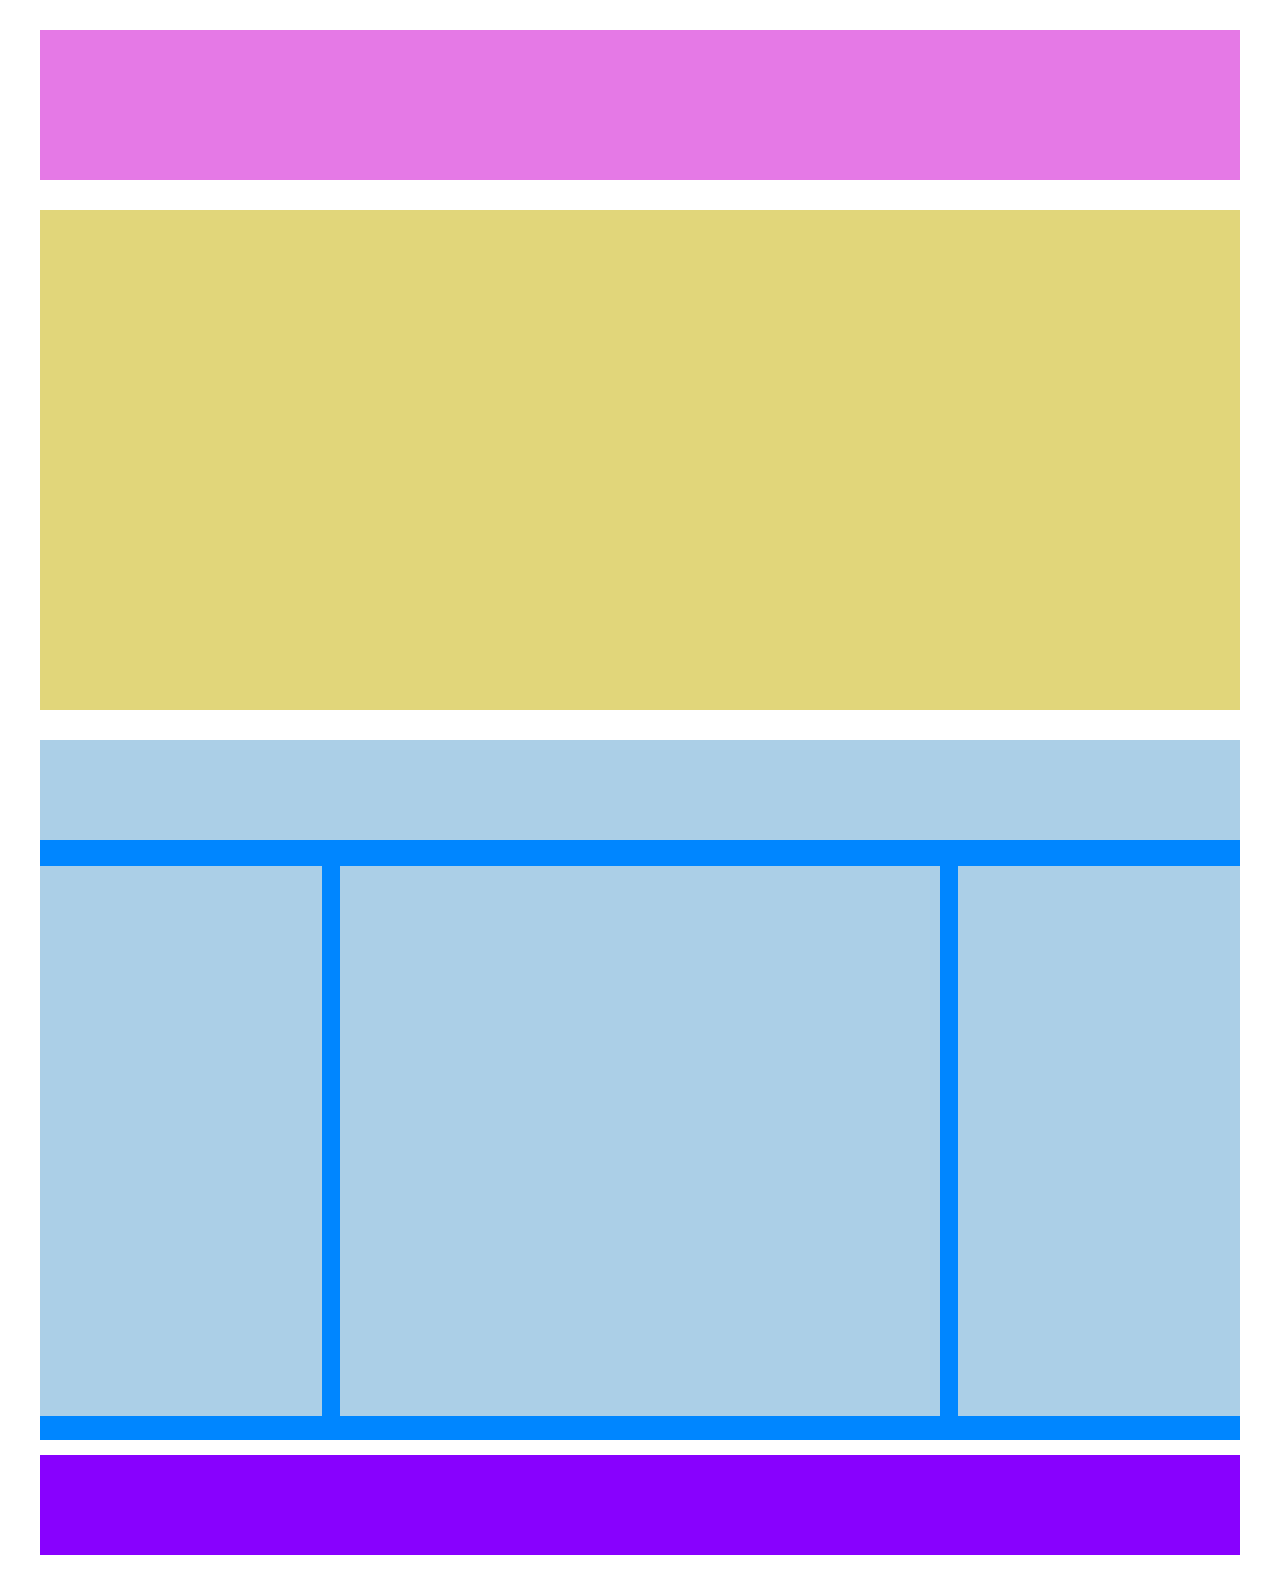
==== index.html @ 3efd2f88 "Initial Commit" ====
<!DOCTYPE html>
<html lang="en">

<head>
    <meta charset="UTF-8">
    <meta http-equiv="X-UA-Compatible" content="IE=edge">
    <meta name="viewport" content="width=device-width, initial-scale=1.0">
    <title>htmlcss-struttura-wp</title>
    <link rel="stylesheet" href="./css/style.css">
</head>
<!-- Document checking completed with Validator. No errors or warnings to show. -->

<body>
    <!-- Site Header -->
    <header id="Site_Header">
        <div class="Container_Header">
        <!-- Contenuto da inserire prossimamente -->
        </div>
    </header>

    <!-- Site main -->
    <main>
        <!-- Prima macroarea del contenuto -->
        <div class="First_Div">
        <!-- Contenuto da inserire prossimamente -->
        </div>

        <!-- Seconda macroarea del contenuto -->
        <div class="Second_Div">
            <div class="SD_Header">
            <!-- Contenuto da inserire prossimamente -->
            </div>
            <!-- Area della clearfix -->
            <div class="row clearfix">
                <aside class="Small_Item "> <!-- Contenuto da inserire prossimamente --></aside>
                <div class="Medium_Item "> <!-- Contenuto da inserire prossimamente --></div>
                <aside class="Small_Item "> <!-- Contenuto da inserire prossimamente --></aside>
            </div>
        </div>
    </main>

    <!-- Site Footer -->
    <header id="Site_Footer">
        <div class="Container_Footer">
            <!-- Contenuto da inserire prossimamente -->
        </div>
    </header>

</body>
</html>
---- css/style.css ----
/* Regola generale
*******/
*{
    margin: 0%;
    padding: 0%;
    box-sizing: border-box;
}

/* Palette colori Figma
****************/
:root 
{
--Body: #FFFFFF;
--Header: rgb(229, 121, 230);
--FDivColor : rgb(225, 214, 122);
--SDivColor : rgb(0, 134, 255);
--Footer:rgb(136, 1, 254);
--SDColors:rgb(171, 207, 231);
}

/* Common Utilities
************/

body {
    width: 1200px;
    background-color: var(--Body);
    margin: auto;
}

.Container_Header,
.First_Div,
.Second_Div,
.Container_Footer 
{
    width: 100%;
    margin: auto;
    margin-bottom: 30px;
}

/* Header
***********/

.Container_Header {
    background-color: var(--Header);
    height: 150px;
    margin-top: 30px;
}

/* Zona del Main
***********/

/* Prima MacroArea */

.First_Div {
    position: relative; 
    background-color: var(--FDivColor);
    height: 500px;
}

/* Seconda MacroArea */

.Second_Div {
    position: relative; 
    background-color: var(--SDivColor);
    height: 700px;
    margin-bottom: 15px;
}

.SD_Header {
    width: 100%; 
    background-color: var(--SDColors);
    position: absolute;
    top: 0;
    height: 100px;
    margin: auto;
    margin-bottom: 5px;  
}

/* Classi della seconda Macroarea 
********/

.row {
    width: 100%;
    height: 550px;
    position: absolute;
    bottom:3.5%; 
}

.Small_Item { 
    float:left;
    height: 100%;
    width: 23.5%;
    background-color: var(--SDColors);
}

.Medium_Item {
    float:left;
    height: 100%;
    width: 50%;
    margin-left: 1.5%;
    margin-right: 1.5%;
    background-color: var(--SDColors);
}

.clearfix::after{
    content: "";
    clear: both;
    display: table;  
}

/* Footer 
*************/

.Container_Footer {
    position: relative; 
    background-color: var(--Footer);
    height: 100px;
}
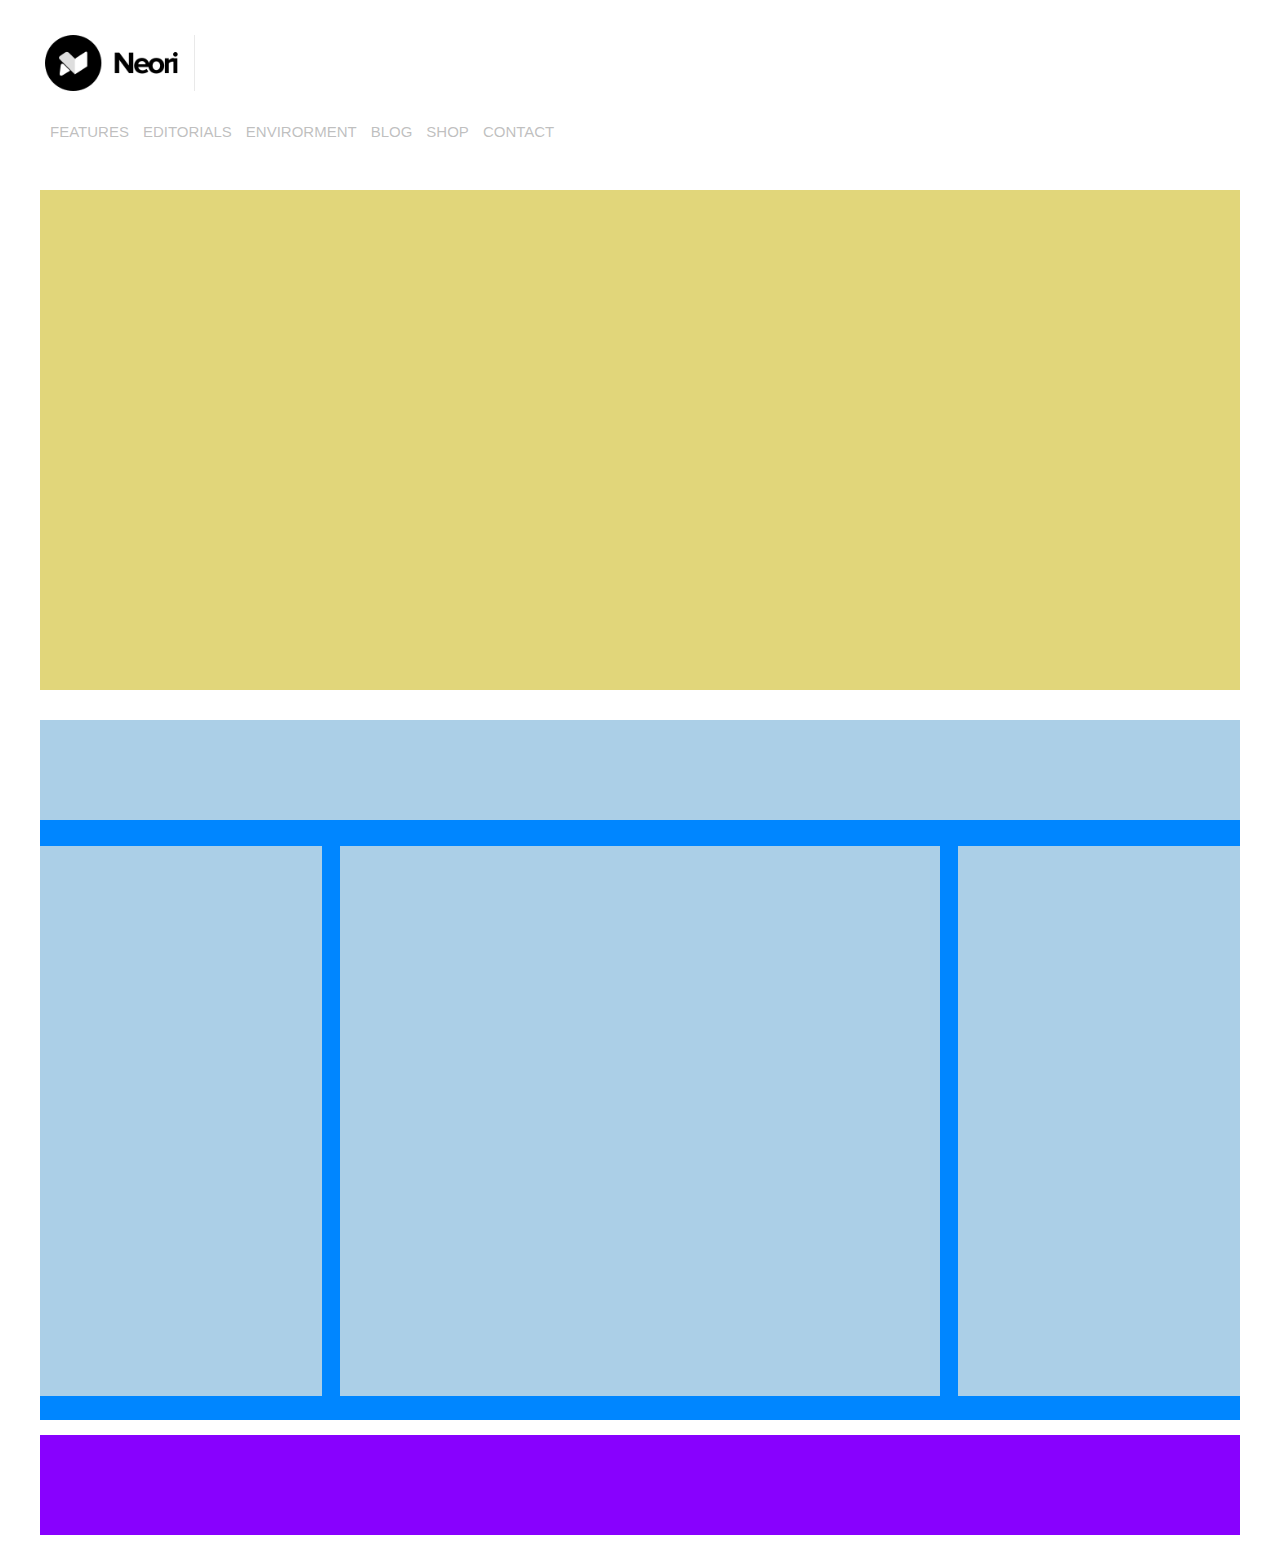
==== commit c1ed78e7: "Second Commit" ====
--- a/index.html
+++ b/index.html
@@ -14,7 +14,15 @@
     <!-- Site Header -->
     <header id="Site_Header">
         <div class="Container_Header">
-        <!-- Contenuto da inserire prossimamente -->
+            <img class="Logo" src="./img/logo.png" alt="Immagine del logo header">
+            <nav class="objects">
+                <button class="btn">Features</button>
+                <button class="btn">Editorials</button>
+                <button class="btn">Envirorment</button>
+                <button class="btn">Blog</button>
+                <button class="btn">Shop</button>
+                <button class="btn">Contact</button>
+            </nav>
         </div>
     </header>
 
--- a/css/style.css
+++ b/css/style.css
@@ -11,7 +11,7 @@
 :root 
 {
 --Body: #FFFFFF;
---Header: rgb(229, 121, 230);
+--Header: #FFFFFF;
 --FDivColor : rgb(225, 214, 122);
 --SDivColor : rgb(0, 134, 255);
 --Footer:rgb(136, 1, 254);
@@ -41,10 +41,39 @@
 ***********/
 
 .Container_Header {
+    position: relative;
     background-color: var(--Header);
     height: 150px;
-    margin-top: 30px;
+    margin-top: 10px;
 }
+
+.Logo {
+    border-right: 1px solid rgba(211, 211, 211, 0.5);
+    position: absolute;
+    float: left;
+    width: 150px;
+    margin-left: 5px;
+    padding-right: 1rem;
+    top: 25px;
+}
+
+.objects {
+    position: absolute;
+    float: left;
+    margin-left: 5px;
+    margin-right: 5px;
+    bottom: 15px;
+}
+
+.btn {
+    font-size:15px;
+    text-transform: uppercase;
+    color: rgba(128, 128, 128, 0.5);
+    padding: 5px;
+    background-color: var(--Body);
+    border: 0px solid var(--Body);
+}
+
 
 /* Zona del Main
 ***********/
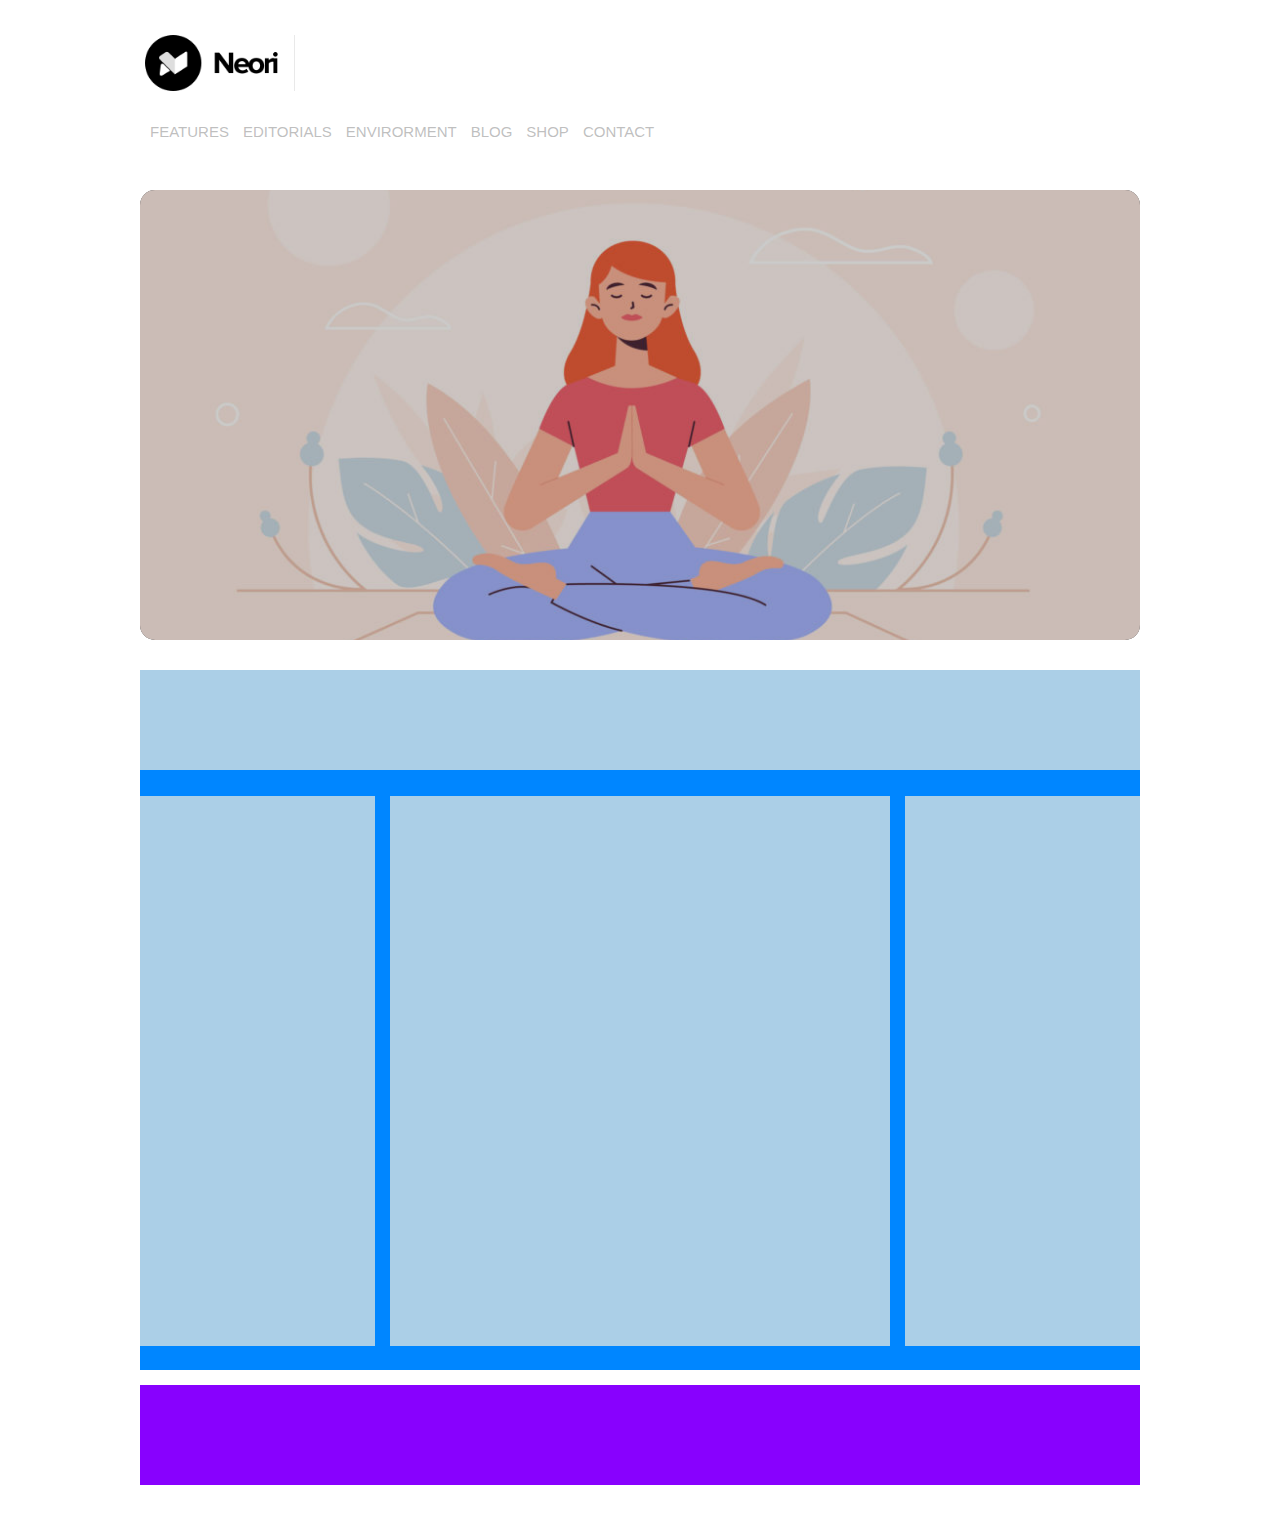
==== commit 12ccef41: "Third Commit" ====
--- a/index.html
+++ b/index.html
@@ -5,10 +5,13 @@
     <meta charset="UTF-8">
     <meta http-equiv="X-UA-Compatible" content="IE=edge">
     <meta name="viewport" content="width=device-width, initial-scale=1.0">
-    <title>htmlcss-struttura-wp</title>
+    <title>htmlcss-struttura-sito wordpress</title>
     <link rel="stylesheet" href="./css/style.css">
+    <!-- Link al font da Google -->
+    <link rel="preconnect" href="https://fonts.googleapis.com">
+    <link rel="preconnect" href="https://fonts.gstatic.com" crossorigin>
+    <link href="https://fonts.googleapis.com/css2?family=Montserrat:wght@100&display=swap" rel="stylesheet">
 </head>
-<!-- Document checking completed with Validator. No errors or warnings to show. -->
 
 <body>
     <!-- Site Header -->
@@ -30,19 +33,30 @@
     <main>
         <!-- Prima macroarea del contenuto -->
         <div class="First_Div">
-        <!-- Contenuto da inserire prossimamente -->
+            <img class="Banner" src="./img/banner.jpg?grayscale" alt="Banner 1">
+            <div>
+                
+            </div>
+            
+            <!-- Contenuto da inserire prossimamente -->
         </div>
 
         <!-- Seconda macroarea del contenuto -->
         <div class="Second_Div">
             <div class="SD_Header">
-            <!-- Contenuto da inserire prossimamente -->
+                <!-- Contenuto da inserire prossimamente -->
             </div>
             <!-- Area della clearfix -->
             <div class="row clearfix">
-                <aside class="Small_Item "> <!-- Contenuto da inserire prossimamente --></aside>
-                <div class="Medium_Item "> <!-- Contenuto da inserire prossimamente --></div>
-                <aside class="Small_Item "> <!-- Contenuto da inserire prossimamente --></aside>
+                <aside class="Small_Item ">
+                    <!-- Contenuto da inserire prossimamente -->
+                </aside>
+                <div class="Medium_Item ">
+                    <!-- Contenuto da inserire prossimamente -->
+                </div>
+                <aside class="Small_Item ">
+                    <!-- Contenuto da inserire prossimamente -->
+                </aside>
             </div>
         </div>
     </main>
@@ -55,4 +69,5 @@
     </header>
 
 </body>
+
 </html>--- a/css/style.css
+++ b/css/style.css
@@ -12,7 +12,7 @@
 {
 --Body: #FFFFFF;
 --Header: #FFFFFF;
---FDivColor : rgb(225, 214, 122);
+--FDivColor : #000000;
 --SDivColor : rgb(0, 134, 255);
 --Footer:rgb(136, 1, 254);
 --SDColors:rgb(171, 207, 231);
@@ -22,9 +22,10 @@
 ************/
 
 body {
-    width: 1200px;
+    width: 1000px;
     background-color: var(--Body);
     margin: auto;
+    font-family: 'Montserrat', sans-serif;
 }
 
 .Container_Header,
@@ -74,7 +75,6 @@
     border: 0px solid var(--Body);
 }
 
-
 /* Zona del Main
 ***********/
 
@@ -83,8 +83,19 @@
 .First_Div {
     position: relative; 
     background-color: var(--FDivColor);
-    height: 500px;
+    height: 450px;
+    border-radius: 15px;
 }
+
+.First_Div img {  
+    width: 100%;
+    height: 100%;
+    object-fit: cover;
+    opacity: 0.8;
+    border-radius: 15px;
+}
+
+
 
 /* Seconda MacroArea */
 
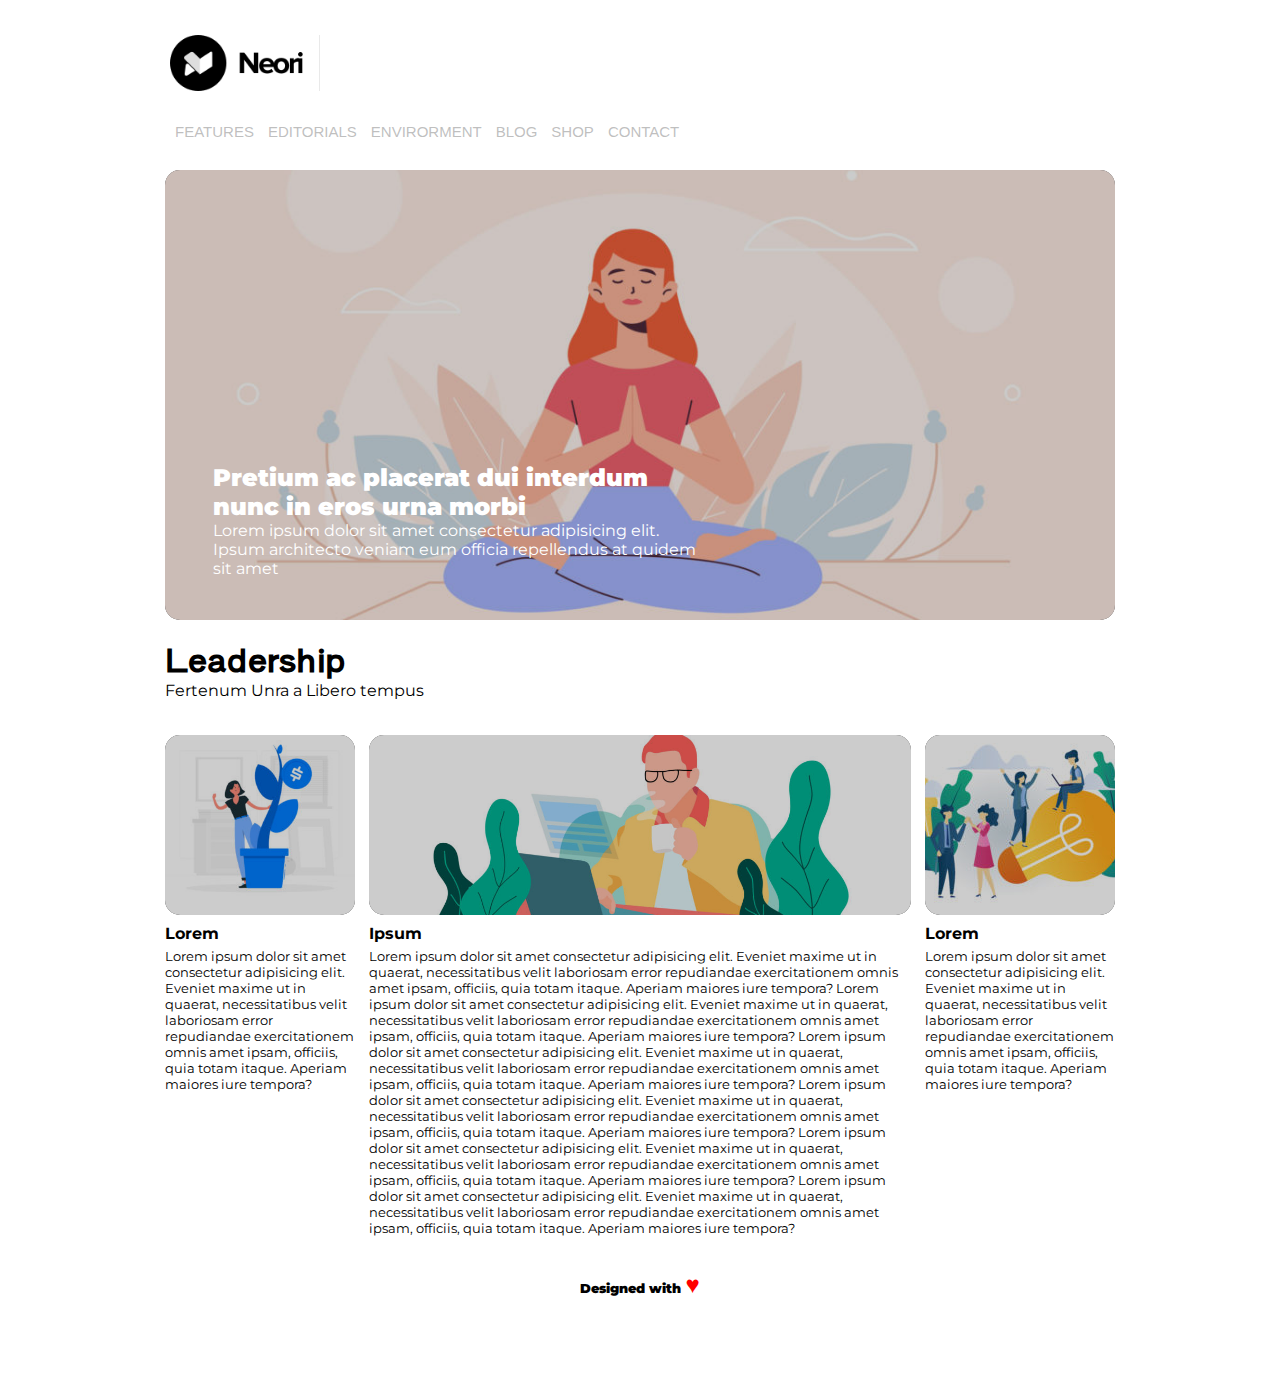
==== commit 319f4c8b: "Decimo Commit" ====
--- a/index.html
+++ b/index.html
@@ -1,17 +1,26 @@
 <!DOCTYPE html>
-<html lang="en">
+<html lang="zxx">
 
 <head>
     <meta charset="UTF-8">
     <meta http-equiv="X-UA-Compatible" content="IE=edge">
     <meta name="viewport" content="width=device-width, initial-scale=1.0">
+    <!--  -->
     <title>htmlcss-struttura-sito wordpress</title>
     <link rel="stylesheet" href="./css/style.css">
-    <!-- Link al font da Google -->
+    <!-- Link al font da Google per il contenuto del progetto -->
     <link rel="preconnect" href="https://fonts.googleapis.com">
     <link rel="preconnect" href="https://fonts.gstatic.com" crossorigin>
     <link href="https://fonts.googleapis.com/css2?family=Montserrat:wght@100&display=swap" rel="stylesheet">
+    <!-- Link al font da Google per il titolo H2 nel Second Div -->
+    <link rel="preconnect" href="https://fonts.googleapis.com">
+    <link rel="preconnect" href="https://fonts.gstatic.com" crossorigin>
+    <link href="https://fonts.googleapis.com/css2?family=Shippori+Antique&display=swap" rel="stylesheet">
 </head>
+
+<!-- Document checking completed. No errors or warnings to show. -->
+<!-- Il validator mi ha detto di modificare il linguaggio iniziale del file HTML
+da EN a ZXX e da li non ho più avuto errori o warnings  -->
 
 <body>
     <!-- Site Header -->
@@ -34,40 +43,94 @@
         <!-- Prima macroarea del contenuto -->
         <div class="First_Div">
             <img class="Banner" src="./img/banner.jpg?grayscale" alt="Banner 1">
-            <div>
-                
+            <div class="Banner_Cont">
+                <h2>Pretium ac placerat dui interdum nunc in eros urna morbi</h2>
+                <p>Lorem ipsum dolor sit amet consectetur adipisicing elit. Ipsum architecto veniam eum officia
+                    repellendus at quidem sit amet </p>
             </div>
-            
-            <!-- Contenuto da inserire prossimamente -->
         </div>
 
-        <!-- Seconda macroarea del contenuto -->
+        <!-- Titolo della leadership -->
         <div class="Second_Div">
             <div class="SD_Header">
-                <!-- Contenuto da inserire prossimamente -->
+                <div class="SD_item">
+                    <h1 class="Font_Style">Leadership</h1>
+                    <span>Fertenum Unra a Libero tempus</span>
+                </div>
             </div>
-            <!-- Area della clearfix -->
+
+        <!-- Seconda macroarea del contenuto -->
+        <!-- Area della prima colonna -->
             <div class="row clearfix">
+                <aside class="Small_Item">
+                    <div class="Object_1">
+                        <img src="./img/img-1.jpg" alt="Immagine 1"> 
+                        <h4>Lorem</h4>
+                        <p class="Text-p">
+                            Lorem ipsum dolor sit amet consectetur adipisicing elit. 
+                            Eveniet maxime ut in quaerat, necessitatibus velit laboriosam error 
+                            repudiandae exercitationem omnis amet ipsam, officiis, quia totam 
+                            itaque. Aperiam maiores iure tempora?
+                        </p>
+                    </div>           
+                </aside>
+
+        <!-- Area della Seconda Colonna -->
+                <div class="Medium_Item ">
+                    <div class="Object_2">
+                        <img src="./img/banner-2.jpg" alt="Immagine del 2 banner"> 
+                        <h4>Ipsum</h4>
+                        <p class="Text-p">
+                            Lorem ipsum dolor sit amet consectetur adipisicing elit. 
+                            Eveniet maxime ut in quaerat, necessitatibus velit laboriosam error 
+                            repudiandae exercitationem omnis amet ipsam, officiis, quia totam 
+                            itaque. Aperiam maiores iure tempora?
+                            Lorem ipsum dolor sit amet consectetur adipisicing elit. 
+                            Eveniet maxime ut in quaerat, necessitatibus velit laboriosam error 
+                            repudiandae exercitationem omnis amet ipsam, officiis, quia totam 
+                            itaque. Aperiam maiores iure tempora?
+                            Lorem ipsum dolor sit amet consectetur adipisicing elit. 
+                            Eveniet maxime ut in quaerat, necessitatibus velit laboriosam error 
+                            repudiandae exercitationem omnis amet ipsam, officiis, quia totam 
+                            itaque. Aperiam maiores iure tempora?
+                            Lorem ipsum dolor sit amet consectetur adipisicing elit. 
+                            Eveniet maxime ut in quaerat, necessitatibus velit laboriosam error 
+                            repudiandae exercitationem omnis amet ipsam, officiis, quia totam 
+                            itaque. Aperiam maiores iure tempora?
+                            Lorem ipsum dolor sit amet consectetur adipisicing elit. 
+                            Eveniet maxime ut in quaerat, necessitatibus velit laboriosam error 
+                            repudiandae exercitationem omnis amet ipsam, officiis, quia totam 
+                            itaque. Aperiam maiores iure tempora?
+                            Lorem ipsum dolor sit amet consectetur adipisicing elit. 
+                            Eveniet maxime ut in quaerat, necessitatibus velit laboriosam error 
+                            repudiandae exercitationem omnis amet ipsam, officiis, quia totam 
+                            itaque. Aperiam maiores iure tempora?
+                        </p>
+                    </div>
+                </div>
+                
+            <!-- Area della Terza Colonna -->
                 <aside class="Small_Item ">
-                    <!-- Contenuto da inserire prossimamente -->
-                </aside>
-                <div class="Medium_Item ">
-                    <!-- Contenuto da inserire prossimamente -->
-                </div>
-                <aside class="Small_Item ">
-                    <!-- Contenuto da inserire prossimamente -->
+                    <div class="Object_1">
+                        <img src="./img/img-3.jpg" alt="Immagine 3"> 
+                        <h4>Lorem</h4>
+                        <p class="Text-p">
+                            Lorem ipsum dolor sit amet consectetur adipisicing elit. 
+                            Eveniet maxime ut in quaerat, necessitatibus velit laboriosam error 
+                            repudiandae exercitationem omnis amet ipsam, officiis, quia totam 
+                            itaque. Aperiam maiores iure tempora?
+                        </p>
+                    </div>  
                 </aside>
             </div>
         </div>
     </main>
 
     <!-- Site Footer -->
-    <header id="Site_Footer">
+    <footer id="Site_Footer">
         <div class="Container_Footer">
-            <!-- Contenuto da inserire prossimamente -->
+            <span class="Footer">Designed with <span class="Heart"> &hearts;</span> </span>
         </div>
-    </header>
-
+    </footer>
 </body>
-
 </html>--- a/css/style.css
+++ b/css/style.css
@@ -1,6 +1,6 @@
 /* Regola generale
 *******/
-*{
+* {
     margin: 0%;
     padding: 0%;
     box-sizing: border-box;
@@ -12,19 +12,22 @@
 {
 --Body: #FFFFFF;
 --Header: #FFFFFF;
---FDivColor : #000000;
---SDivColor : rgb(0, 134, 255);
---Footer:rgb(136, 1, 254);
---SDColors:rgb(171, 207, 231);
+--RetroImmagini : #000000;
+--Footer:#FFFFFF;
+
+/* Useless */
+/* --FDivColor : #000000; */
+/* --SDivColor : rgb(0, 134, 255); */
+/* --SDColors:rgb(171, 207, 231); */
 }
 
 /* Common Utilities
 ************/
 
 body {
-    width: 1000px;
-    background-color: var(--Body);
-    margin: auto;
+    width: 950px;
+    background-color: var(--Body);
+    margin: auto; 
     font-family: 'Montserrat', sans-serif;
 }
 
@@ -35,7 +38,7 @@
 {
     width: 100%;
     margin: auto;
-    margin-bottom: 30px;
+    margin-bottom: 10px;
 }
 
 /* Header
@@ -82,9 +85,10 @@
 
 .First_Div {
     position: relative; 
-    background-color: var(--FDivColor);
+    background-color: var(--RetroImmagini);
     height: 450px;
     border-radius: 15px;
+    margin-bottom: 0px;
 }
 
 .First_Div img {  
@@ -95,51 +99,122 @@
     border-radius: 15px;
 }
 
-
+.Banner_Cont {
+    position: absolute;
+    left: 5%;
+    top: 65%;
+    color: #FFFFFF;
+    width: 500px;
+    height: max-content;
+}
+
+.Banner_Cont h2 {
+    font-weight: 900;
+}
 
 /* Seconda MacroArea */
 
 .Second_Div {
     position: relative; 
-    background-color: var(--SDivColor);
-    height: 700px;
-    margin-bottom: 15px;
-}
+    background-color: var(--Body);
+    height: 640px;
+    margin-bottom: 10px;
+}
+
+/* Header del secondo Div */
 
 .SD_Header {
     width: 100%; 
-    background-color: var(--SDColors);
+    background-color: var(--Body);
     position: absolute;
     top: 0;
     height: 100px;
     margin: auto;
-    margin-bottom: 5px;  
+}
+
+.SD_item {
+    position: absolute;
+    top: 15%;
+    width: 300px;
+    height: 100px;
+}
+
+/* Font per titolo all'interno del second div item */
+
+.SD_item h1 {
+    font-family: 'Shippori Antique', sans-serif;
 }
 
 /* Classi della seconda Macroarea 
 ********/
 
+
+/* Container Principale */
 .row {
     width: 100%;
-    height: 550px;
-    position: absolute;
-    bottom:3.5%; 
-}
+    height: 520px;
+    position: absolute;
+    top: 18%;
+}
+
+/* Aree dell'aside */
 
 .Small_Item { 
+    position: relative;
     float:left;
     height: 100%;
-    width: 23.5%;
-    background-color: var(--SDColors);
-}
+    width: 20%;
+    background-color: var(--Body);
+}
+
+/* Object 1 fa in modo che si crei un container per
+le varie immagini delle colonne di DX e SX */
+
+.Object_1 {
+    position: absolute;
+    border-radius: 15px;
+    background-color: var(--RetroImmagini);
+    width:100%;
+    height: 180px;
+}
+
+.Object_1 img {
+    width: 100%;
+    height: 100%;
+    object-fit: cover;
+    opacity: 0.8;
+    border-radius: 15px;
+}
+
+.Text-p {
+    font-size: small; 
+    margin-top: 5px;
+}
+
+/* classi della colonna centrale */
 
 .Medium_Item {
     float:left;
     height: 100%;
-    width: 50%;
+    width: 57%;
     margin-left: 1.5%;
     margin-right: 1.5%;
-    background-color: var(--SDColors);
+    background-color: var(--body);
+}
+
+.Object_2 img {
+    width: 100%;
+    height: 100%;
+    object-fit: cover;
+    opacity: 0.8;
+    border-radius: 15px;
+}
+
+.Object_2 {
+    border-radius: 15px;
+    background-color: var(--RetroImmagini);
+    width:100%;
+    height: 180px;
 }
 
 .clearfix::after{
@@ -148,11 +223,27 @@
     display: table;  
 }
 
+.row h4 {
+    padding-top: 5px;
+}
+
 /* Footer 
 *************/
 
 .Container_Footer {
+    margin-top: 5px;
+    text-align: center;
     position: relative; 
     background-color: var(--Footer);
     height: 100px;
 }
+
+.Footer {
+    font-weight: 900;
+    font-size:smaller;
+}
+
+.Heart {
+    color: red;
+    font-size:x-large;
+}